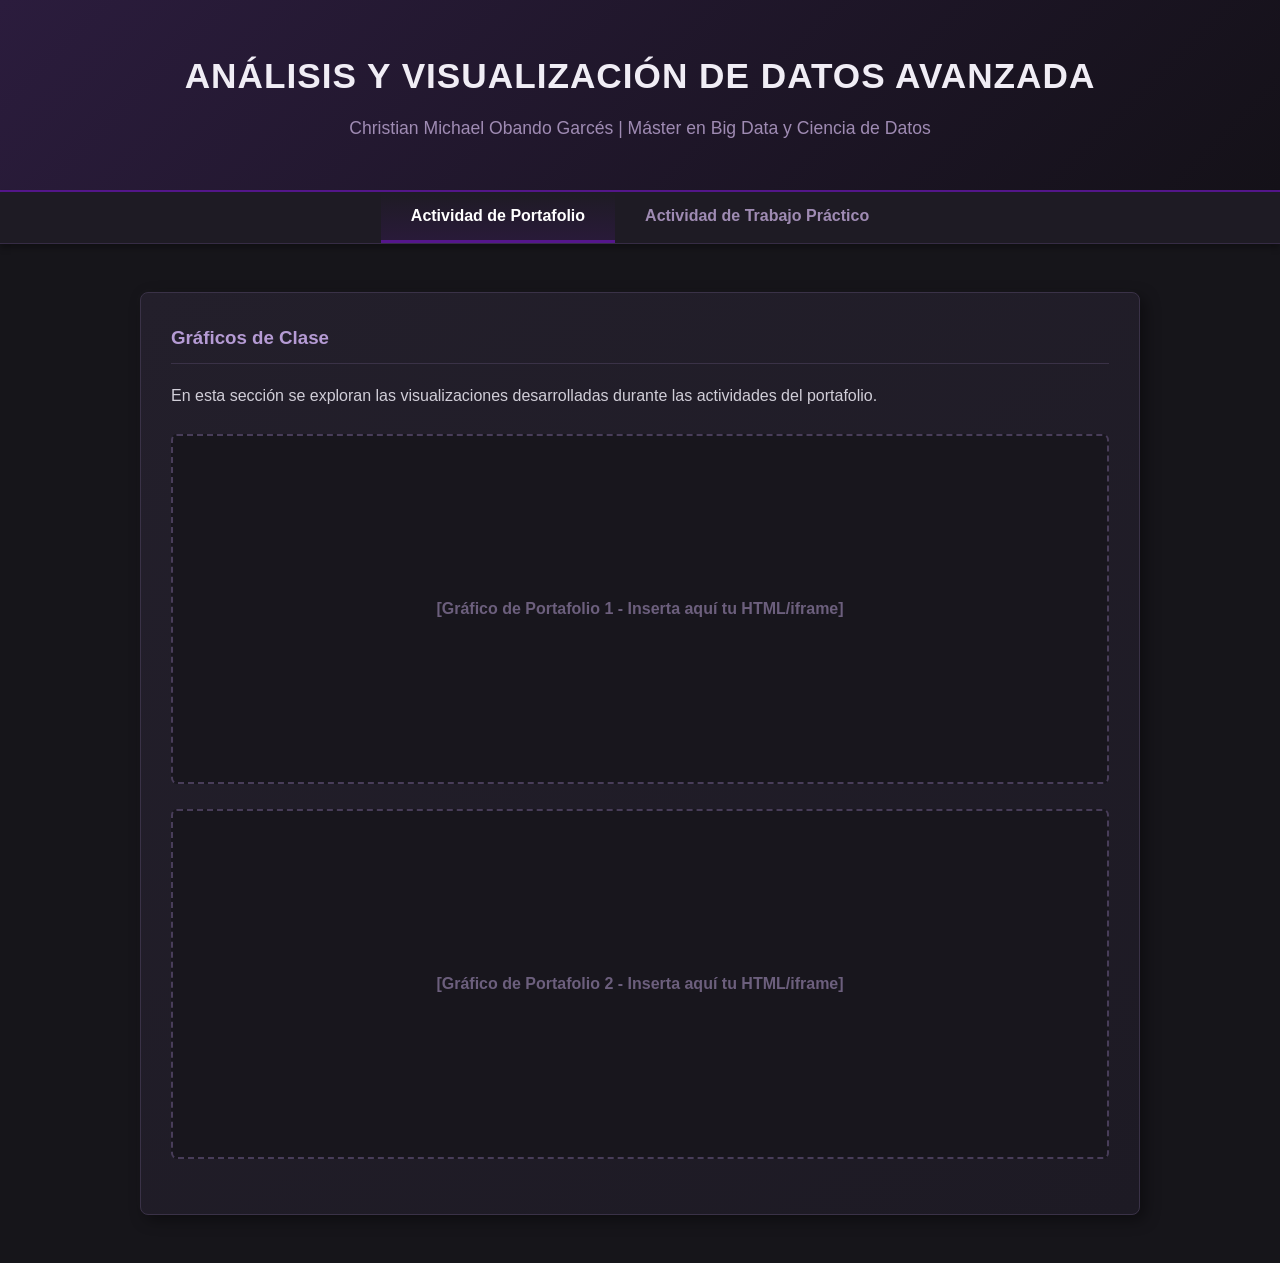
==== index.html @ f26d8109 "refactor: diseno metalico morado y barra de navegacion anadida" ====
<!DOCTYPE html>
<html lang="es">
<head>
    <meta charset="UTF-8">
    <meta name="viewport" content="width=device-width, initial-scale=1.0">
    <title>Portafolio de Visualización de Datos | Big Data</title>
    <link rel="stylesheet" href="style.css">
</head>
<body>
    <header>
        <h1>Análisis y Visualización de Datos Avanzada</h1>
        <h2>Christian Michael Obando Garcés | Máster en Big Data y Ciencia de Datos</h2>
    </header>

    <nav class="navbar">
        <button class="nav-btn active" onclick="switchTab('portafolio', this)">Actividad de Portafolio</button>
        <button class="nav-btn" onclick="switchTab('trabajo-practico', this)">Actividad de Trabajo Práctico</button>
    </nav>

    <main>
        <section id="portafolio" class="tab-content active">
            <div class="card">
                <h3>Gráficos de Clase</h3>
                <p>En esta sección se exploran las visualizaciones desarrolladas durante las actividades del portafolio.</p>
                
                <div class="dummy-chart">
                    [Gráfico de Portafolio 1 - Inserta aquí tu HTML/iframe]
                </div>
                
                <div class="dummy-chart">
                    [Gráfico de Portafolio 2 - Inserta aquí tu HTML/iframe]
                </div>
            </div>
        </section>

        <section id="trabajo-practico" class="tab-content">
            <div class="card">
                <h3>Trabajo Práctico: Visualizaciones Avanzadas</h3>
                <p>Implementación de múltiples herramientas, mapas y elementos dinámicos interactivos.</p>
                
                <div class="dummy-chart">
                    [Mapa Interactivo o Gráfico Dinámico - Inserta aquí tu HTML/iframe]
                </div>

                <div class="dummy-chart" style="height: 450px;">
                    [Dashboard / Más de 2 tipos de gráficos - Inserta aquí tu HTML/iframe]
                </div>
            </div>
        </section>
    </main>

    <script>
        function switchTab(tabId, btnElement) {
            // Ocultar todas las secciones
            document.querySelectorAll('.tab-content').forEach(tab => {
                tab.classList.remove('active');
            });
            // Quitar clase active de todos los botones
            document.querySelectorAll('.nav-btn').forEach(btn => {
                btn.classList.remove('active');
            });

            // Mostrar la sección seleccionada y activar su botón
            document.getElementById(tabId).classList.add('active');
            btnElement.classList.add('active');
        }
    </script>
</body>
</html>
---- style.css ----
/* Paleta base: Metálicos oscuros y morado (#55168C) */
body {
    font-family: 'Segoe UI', Tahoma, Geneva, Verdana, sans-serif;
    background-color: #16151a; /* Gris muy oscuro, casi negro */
    color: #d1ced8; /* Blanco metálico desaturado */
    margin: 0;
    padding: 0;
    line-height: 1.6;
}

header {
    background: linear-gradient(135deg, #2b1c3d, #141118); /* Degradado metálico oscuro */
    border-bottom: 2px solid #55168C; /* Tu color de acento */
    padding: 3rem 1rem;
    text-align: center;
    box-shadow: 0 4px 15px rgba(0, 0, 0, 0.5);
}

header h1 {
    margin: 0;
    font-size: 2.2rem;
    color: #f0edf5;
    text-transform: uppercase;
    letter-spacing: 1px;
}

header h2 {
    margin: 10px 0 0 0;
    font-size: 1.1rem;
    font-weight: 300;
    color: #9f8bb3; /* Morado muy desaturado */
}

/* Estilos de la Barra de Navegación */
.navbar {
    display: flex;
    justify-content: center;
    background-color: #1e1b24;
    padding: 0;
    border-bottom: 1px solid #362c45;
    box-shadow: 0 4px 6px rgba(0,0,0,0.3);
}

.nav-btn {
    background: none;
    border: none;
    color: #9f8bb3;
    padding: 15px 30px;
    font-size: 1rem;
    font-weight: 600;
    cursor: pointer;
    transition: all 0.3s ease;
    border-bottom: 3px solid transparent;
}

.nav-btn:hover {
    color: #ffffff;
    background-color: #26222e;
}

.nav-btn.active {
    color: #ffffff;
    border-bottom: 3px solid #55168C; /* Línea indicadora con tu color */
    background: linear-gradient(to top, rgba(85, 22, 140, 0.2), transparent);
}

/* Contenedor Principal */
main {
    max-width: 1000px;
    margin: 3rem auto;
    padding: 0 20px;
}

/* Lógica para mostrar/ocultar pestañas */
.tab-content {
    display: none;
    animation: fadeIn 0.4s ease-in-out;
}

.tab-content.active {
    display: block;
}

@keyframes fadeIn {
    from { opacity: 0; transform: translateY(10px); }
    to { opacity: 1; transform: translateY(0); }
}

/* Tarjetas de Contenido */
.card {
    background: linear-gradient(145deg, #231f2b, #1d1a24); /* Efecto placa metálica */
    border: 1px solid #3a3247;
    border-radius: 8px;
    padding: 30px;
    box-shadow: 5px 5px 15px rgba(0,0,0,0.4), 
               -2px -2px 10px rgba(255,255,255,0.02);
}

h3 {
    color: #b59bd4;
    border-bottom: 1px solid #3a3247;
    padding-bottom: 10px;
    margin-top: 0;
}

/* Estilo de los dummies (cajas de los gráficos) */
.dummy-chart {
    background-color: #18161d;
    border: 2px dashed #483d59;
    border-radius: 6px;
    height: 350px;
    display: flex;
    align-items: center;
    justify-content: center;
    color: #6c5f7d;
    font-weight: bold;
    margin: 25px 0;
    text-align: center;
    padding: 20px;
    box-sizing: border-box;
    transition: border-color 0.3s ease;
}

.dummy-chart:hover {
    border-color: #55168C;
    color: #8c7aa1;
}
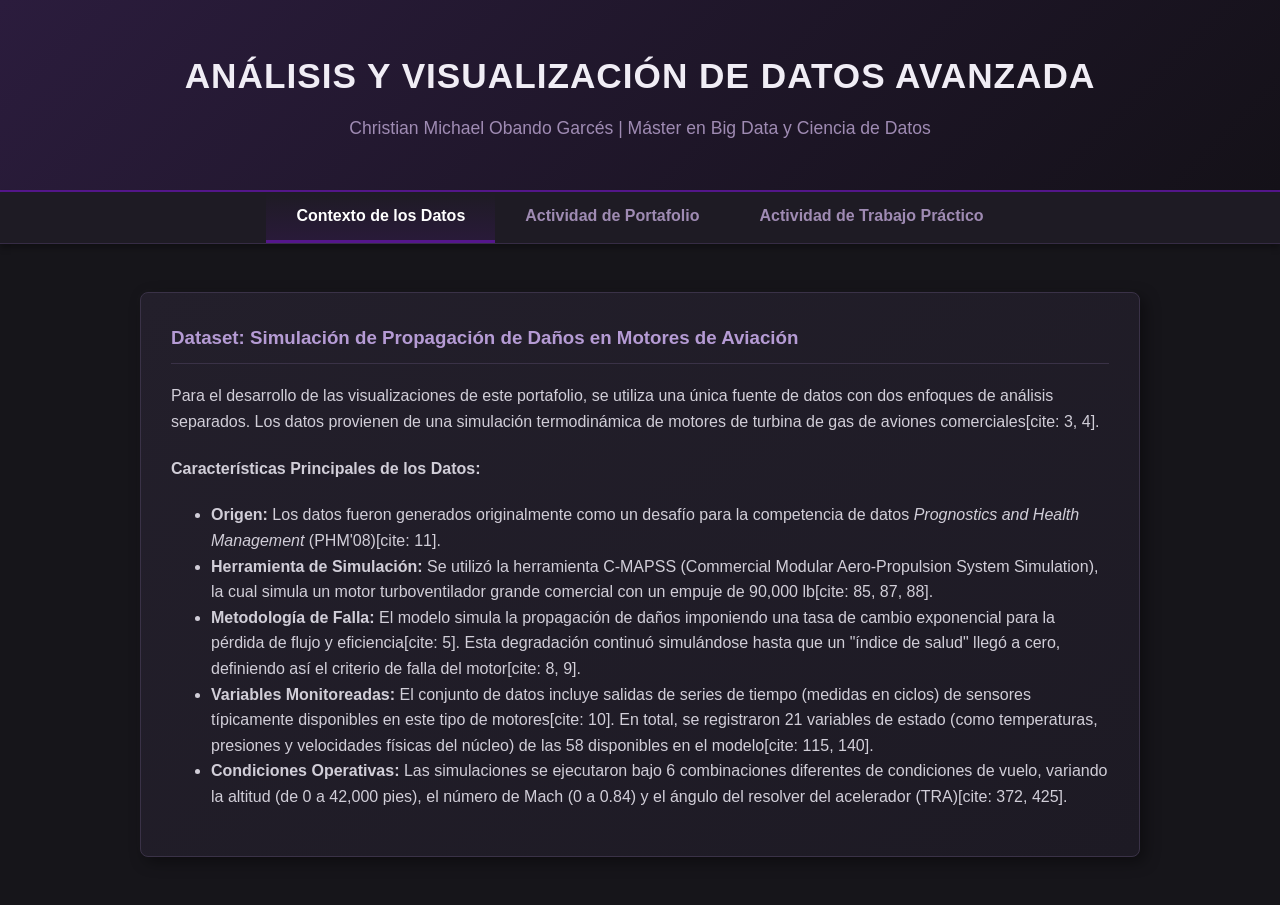
==== commit f38ae6eb: "feat: se agrega seccion introductoria sobre el dataset C-MAPSS" ====
--- a/index.html
+++ b/index.html
@@ -13,15 +13,32 @@
     </header>
 
     <nav class="navbar">
-        <button class="nav-btn active" onclick="switchTab('portafolio', this)">Actividad de Portafolio</button>
+        <button class="nav-btn active" onclick="switchTab('contexto-datos', this)">Contexto de los Datos</button>
+        <button class="nav-btn" onclick="switchTab('portafolio', this)">Actividad de Portafolio</button>
         <button class="nav-btn" onclick="switchTab('trabajo-practico', this)">Actividad de Trabajo Práctico</button>
     </nav>
 
     <main>
-        <section id="portafolio" class="tab-content active">
+        <section id="contexto-datos" class="tab-content active">
+            <div class="card">
+                <h3>Dataset: Simulación de Propagación de Daños en Motores de Aviación</h3>
+                <p>Para el desarrollo de las visualizaciones de este portafolio, se utiliza una única fuente de datos con dos enfoques de análisis separados. Los datos provienen de una simulación termodinámica de motores de turbina de gas de aviones comerciales[cite: 3, 4].</p>
+                
+                <h4>Características Principales de los Datos:</h4>
+                <ul>
+                    <li><strong>Origen:</strong> Los datos fueron generados originalmente como un desafío para la competencia de datos <em>Prognostics and Health Management</em> (PHM'08)[cite: 11].</li>
+                    <li><strong>Herramienta de Simulación:</strong> Se utilizó la herramienta C-MAPSS (Commercial Modular Aero-Propulsion System Simulation), la cual simula un motor turboventilador grande comercial con un empuje de 90,000 lb[cite: 85, 87, 88].</li>
+                    <li><strong>Metodología de Falla:</strong> El modelo simula la propagación de daños imponiendo una tasa de cambio exponencial para la pérdida de flujo y eficiencia[cite: 5]. Esta degradación continuó simulándose hasta que un "índice de salud" llegó a cero, definiendo así el criterio de falla del motor[cite: 8, 9].</li>
+                    <li><strong>Variables Monitoreadas:</strong> El conjunto de datos incluye salidas de series de tiempo (medidas en ciclos) de sensores típicamente disponibles en este tipo de motores[cite: 10]. En total, se registraron 21 variables de estado (como temperaturas, presiones y velocidades físicas del núcleo) de las 58 disponibles en el modelo[cite: 115, 140].</li>
+                    <li><strong>Condiciones Operativas:</strong> Las simulaciones se ejecutaron bajo 6 combinaciones diferentes de condiciones de vuelo, variando la altitud (de 0 a 42,000 pies), el número de Mach (0 a 0.84) y el ángulo del resolver del acelerador (TRA)[cite: 372, 425].</li>
+                </ul>
+            </div>
+        </section>
+
+        <section id="portafolio" class="tab-content">
             <div class="card">
                 <h3>Gráficos de Clase</h3>
-                <p>En esta sección se exploran las visualizaciones desarrolladas durante las actividades del portafolio.</p>
+                <p>En esta sección se exploran las visualizaciones desarrolladas durante las actividades del portafolio, enfocadas en el análisis exploratorio inicial de la degradación del motor.</p>
                 
                 <div class="dummy-chart">
                     [Gráfico de Portafolio 1 - Inserta aquí tu HTML/iframe]
@@ -36,7 +53,7 @@
         <section id="trabajo-practico" class="tab-content">
             <div class="card">
                 <h3>Trabajo Práctico: Visualizaciones Avanzadas</h3>
-                <p>Implementación de múltiples herramientas, mapas y elementos dinámicos interactivos.</p>
+                <p>Implementación de múltiples herramientas, mapas y elementos dinámicos interactivos para evaluar el ciclo de vida (RUL) de los motores simulados.</p>
                 
                 <div class="dummy-chart">
                     [Mapa Interactivo o Gráfico Dinámico - Inserta aquí tu HTML/iframe]
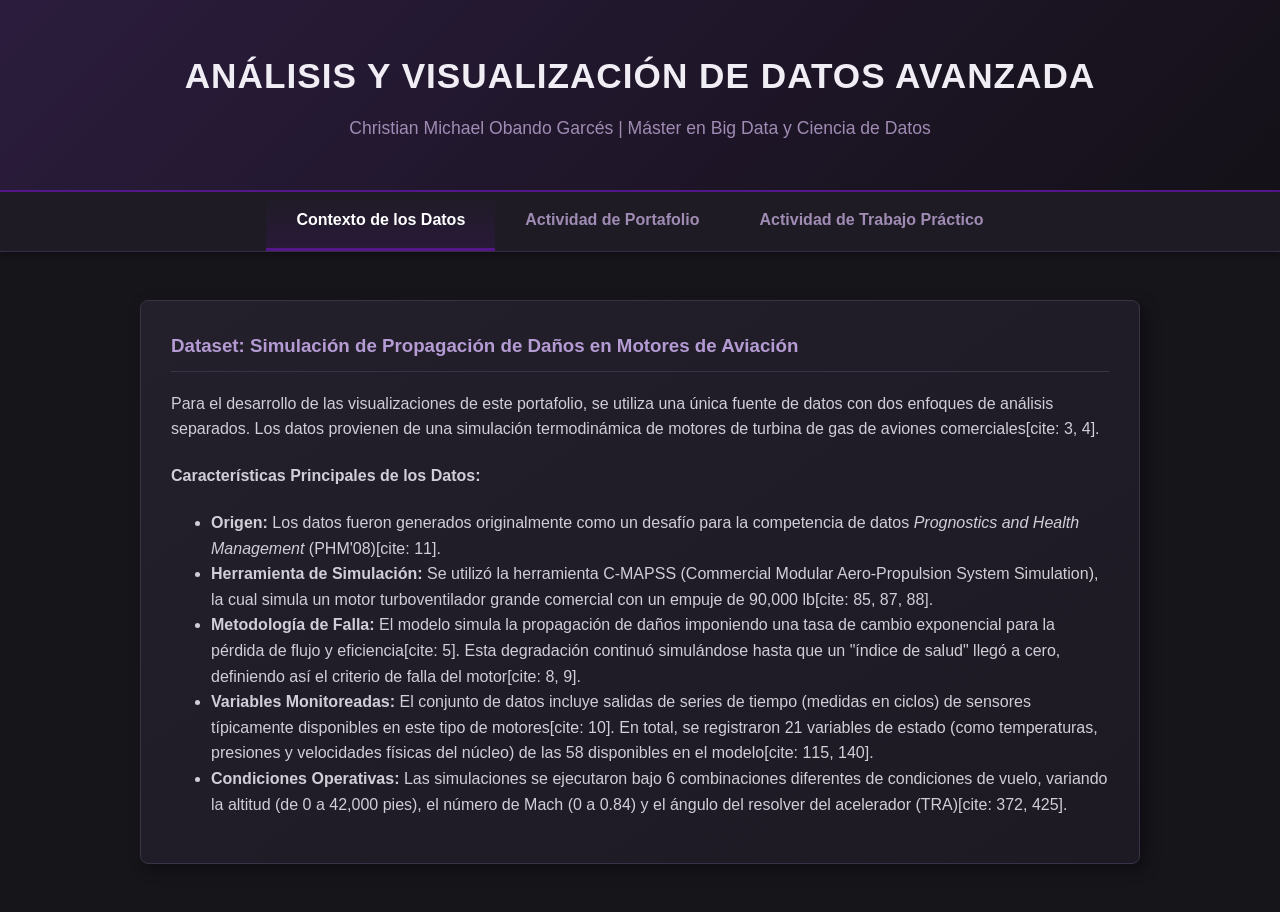
==== commit ed894952: "feat: grafica faltante" ====
--- a/index.html
+++ b/index.html
@@ -3,7 +3,7 @@
 <head>
     <meta charset="UTF-8">
     <meta name="viewport" content="width=device-width, initial-scale=1.0">
-    <title>Portafolio de Visualización de Datos | Big Data</title>
+    <title>Portafolio de Visualización de Datos | Contexto</title>
     <link rel="stylesheet" href="style.css">
 </head>
 <body>
@@ -13,13 +13,13 @@
     </header>
 
     <nav class="navbar">
-        <button class="nav-btn active" onclick="switchTab('contexto-datos', this)">Contexto de los Datos</button>
-        <button class="nav-btn" onclick="switchTab('portafolio', this)">Actividad de Portafolio</button>
-        <button class="nav-btn" onclick="switchTab('trabajo-practico', this)">Actividad de Trabajo Práctico</button>
+        <a href="index.html" class="nav-btn active">Contexto de los Datos</a>
+        <a href="portafolio.html" class="nav-btn">Actividad de Portafolio</a>
+        <a href="trabajo-practico.html" class="nav-btn">Actividad de Trabajo Práctico</a>
     </nav>
 
     <main>
-        <section id="contexto-datos" class="tab-content active">
+        <section class="tab-content active">
             <div class="card">
                 <h3>Dataset: Simulación de Propagación de Daños en Motores de Aviación</h3>
                 <p>Para el desarrollo de las visualizaciones de este portafolio, se utiliza una única fuente de datos con dos enfoques de análisis separados. Los datos provienen de una simulación termodinámica de motores de turbina de gas de aviones comerciales[cite: 3, 4].</p>
@@ -34,53 +34,6 @@
                 </ul>
             </div>
         </section>
-
-        <section id="portafolio" class="tab-content">
-            <div class="card">
-                <h3>Gráficos de Clase</h3>
-                <p>En esta sección se exploran las visualizaciones desarrolladas durante las actividades del portafolio, enfocadas en el análisis exploratorio inicial de la degradación del motor.</p>
-                
-                <div class="dummy-chart">
-                    [Gráfico de Portafolio 1 - Inserta aquí tu HTML/iframe]
-                </div>
-                
-                <div class="dummy-chart">
-                    [Gráfico de Portafolio 2 - Inserta aquí tu HTML/iframe]
-                </div>
-            </div>
-        </section>
-
-        <section id="trabajo-practico" class="tab-content">
-            <div class="card">
-                <h3>Trabajo Práctico: Visualizaciones Avanzadas</h3>
-                <p>Implementación de múltiples herramientas, mapas y elementos dinámicos interactivos para evaluar el ciclo de vida (RUL) de los motores simulados.</p>
-                
-                <div class="dummy-chart">
-                    [Mapa Interactivo o Gráfico Dinámico - Inserta aquí tu HTML/iframe]
-                </div>
-
-                <div class="dummy-chart" style="height: 450px;">
-                    [Dashboard / Más de 2 tipos de gráficos - Inserta aquí tu HTML/iframe]
-                </div>
-            </div>
-        </section>
     </main>
-
-    <script>
-        function switchTab(tabId, btnElement) {
-            // Ocultar todas las secciones
-            document.querySelectorAll('.tab-content').forEach(tab => {
-                tab.classList.remove('active');
-            });
-            // Quitar clase active de todos los botones
-            document.querySelectorAll('.nav-btn').forEach(btn => {
-                btn.classList.remove('active');
-            });
-
-            // Mostrar la sección seleccionada y activar su botón
-            document.getElementById(tabId).classList.add('active');
-            btnElement.classList.add('active');
-        }
-    </script>
 </body>
 </html>
--- a/style.css
+++ b/style.css
@@ -42,6 +42,8 @@
 }
 
 .nav-btn {
+    text-decoration: none; /* Quita el subrayado de los enlaces */
+    display: inline-block; /* Asegura que el enlace respete el padding */
     background: none;
     border: none;
     color: #9f8bb3;
@@ -71,14 +73,10 @@
     padding: 0 20px;
 }
 
-/* Lógica para mostrar/ocultar pestañas */
+/* Lógica de pestañas (simplificada para HTML separados) */
 .tab-content {
-    display: none;
+    display: block; /* Siempre visible porque cada vista tiene su propio HTML */
     animation: fadeIn 0.4s ease-in-out;
-}
-
-.tab-content.active {
-    display: block;
 }
 
 @keyframes fadeIn {
@@ -103,7 +101,7 @@
     margin-top: 0;
 }
 
-/* Estilo de los dummies (cajas de los gráficos) */
+/* Estilo de los dummies (cajas de los gráficos estáticos) */
 .dummy-chart {
     background-color: #18161d;
     border: 2px dashed #483d59;
@@ -124,4 +122,44 @@
 .dummy-chart:hover {
     border-color: #55168C;
     color: #8c7aa1;
+}
+
+/* Contenedor de visualización mejorado (Para gráficos dinámicos interactivos) */
+.viz-container {
+    display: flex;
+    flex-direction: column;
+    margin-bottom: 40px;
+    background: #ffffff; /* Fondo blanco para que la gráfica resalte */
+    border-radius: 12px;
+    overflow: hidden;
+    border: 1px solid #3a3247;
+}
+
+.chart-frame {
+    width: 100%;
+    height: 500px;
+}
+
+.chart-frame iframe {
+    width: 100%;
+    height: 100%;
+    border: none;
+}
+
+.chart-description {
+    padding: 20px;
+    background: #1e1b24; /* Mantiene el tono oscuro para el texto */
+    color: #d1ced8;
+    border-top: 3px solid #55168C;
+}
+
+.chart-description h4 {
+    margin-top: 0;
+    color: #b59bd4;
+}
+
+.intro-text {
+    font-style: italic;
+    color: #9f8bb3;
+    margin-bottom: 30px;
 }
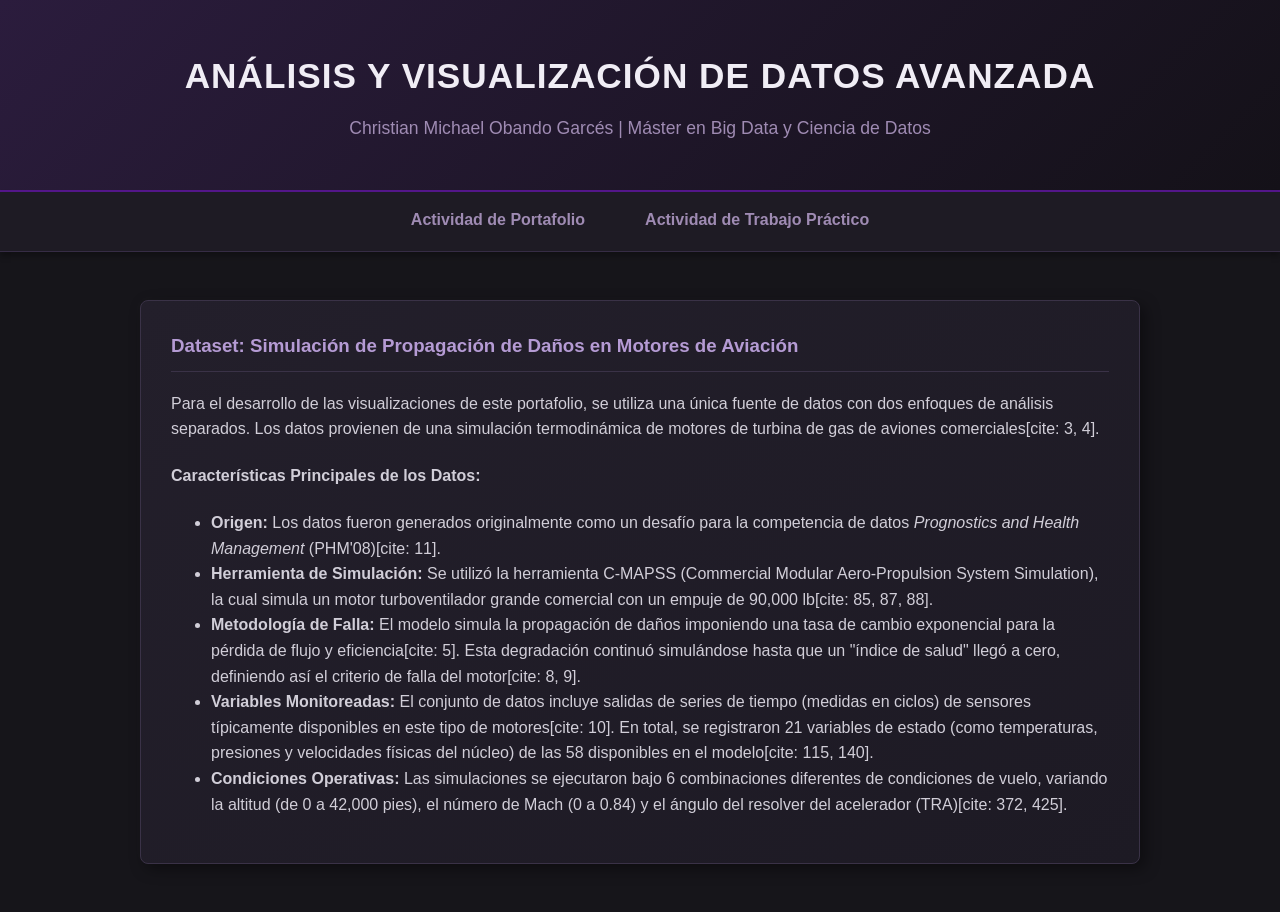
==== commit e34b7cc4: "update" ====
--- a/index.html
+++ b/index.html
@@ -13,7 +13,6 @@
     </header>
 
     <nav class="navbar">
-        <a href="index.html" class="nav-btn active">Contexto de los Datos</a>
         <a href="portafolio.html" class="nav-btn">Actividad de Portafolio</a>
         <a href="trabajo-practico.html" class="nav-btn">Actividad de Trabajo Práctico</a>
     </nav>
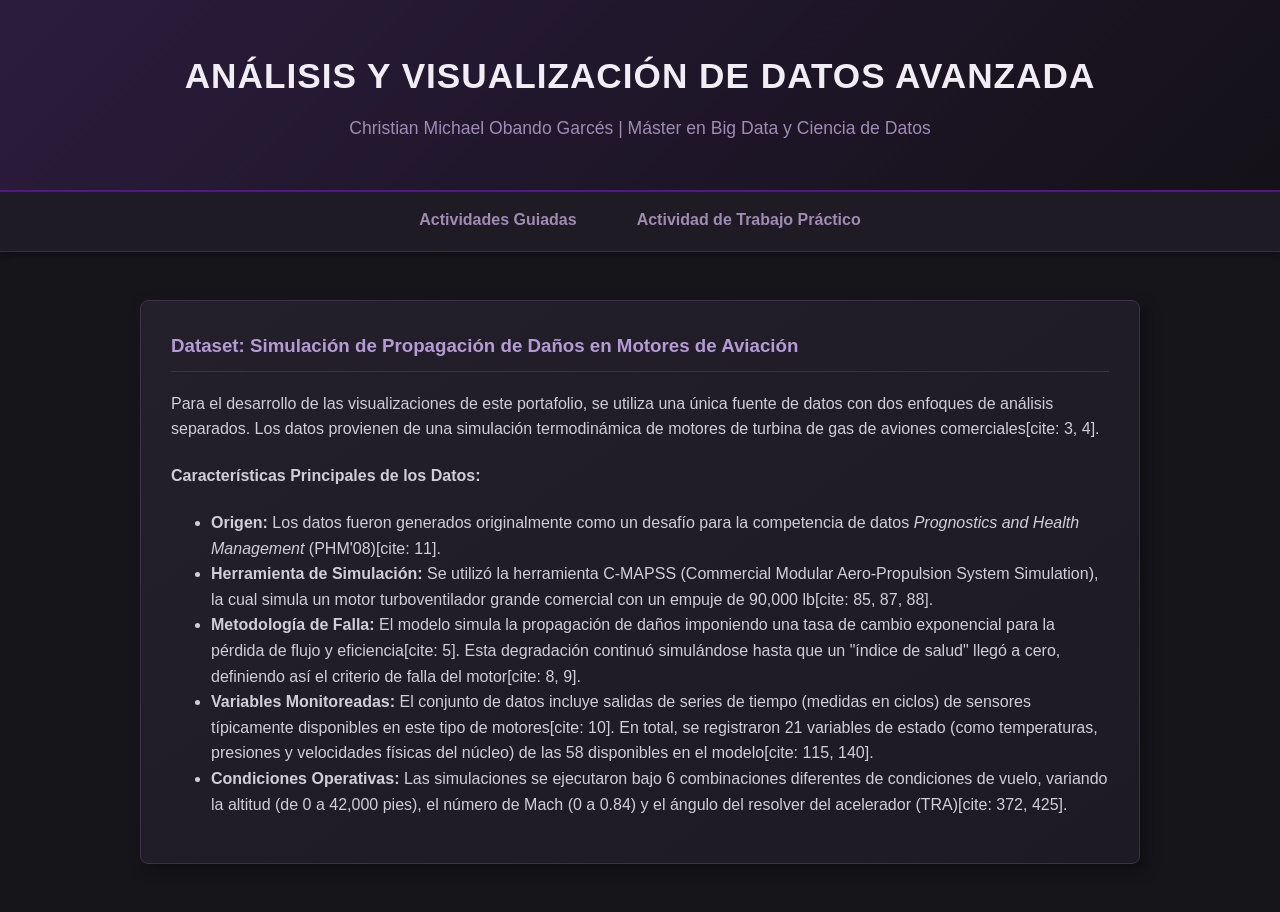
==== commit 96600abb: "update" ====
--- a/index.html
+++ b/index.html
@@ -13,8 +13,8 @@
     </header>
 
     <nav class="navbar">
-        <a href="portafolio.html" class="nav-btn">Actividad de Portafolio</a>
-        <a href="trabajo-practico.html" class="nav-btn">Actividad de Trabajo Práctico</a>
+        <a href="actividad_guiada.html" class="nav-btn">Actividades Guiadas</a>
+        <a href="actividad_practico.html" class="nav-btn">Actividad de Trabajo Práctico</a>
     </nav>
 
     <main>
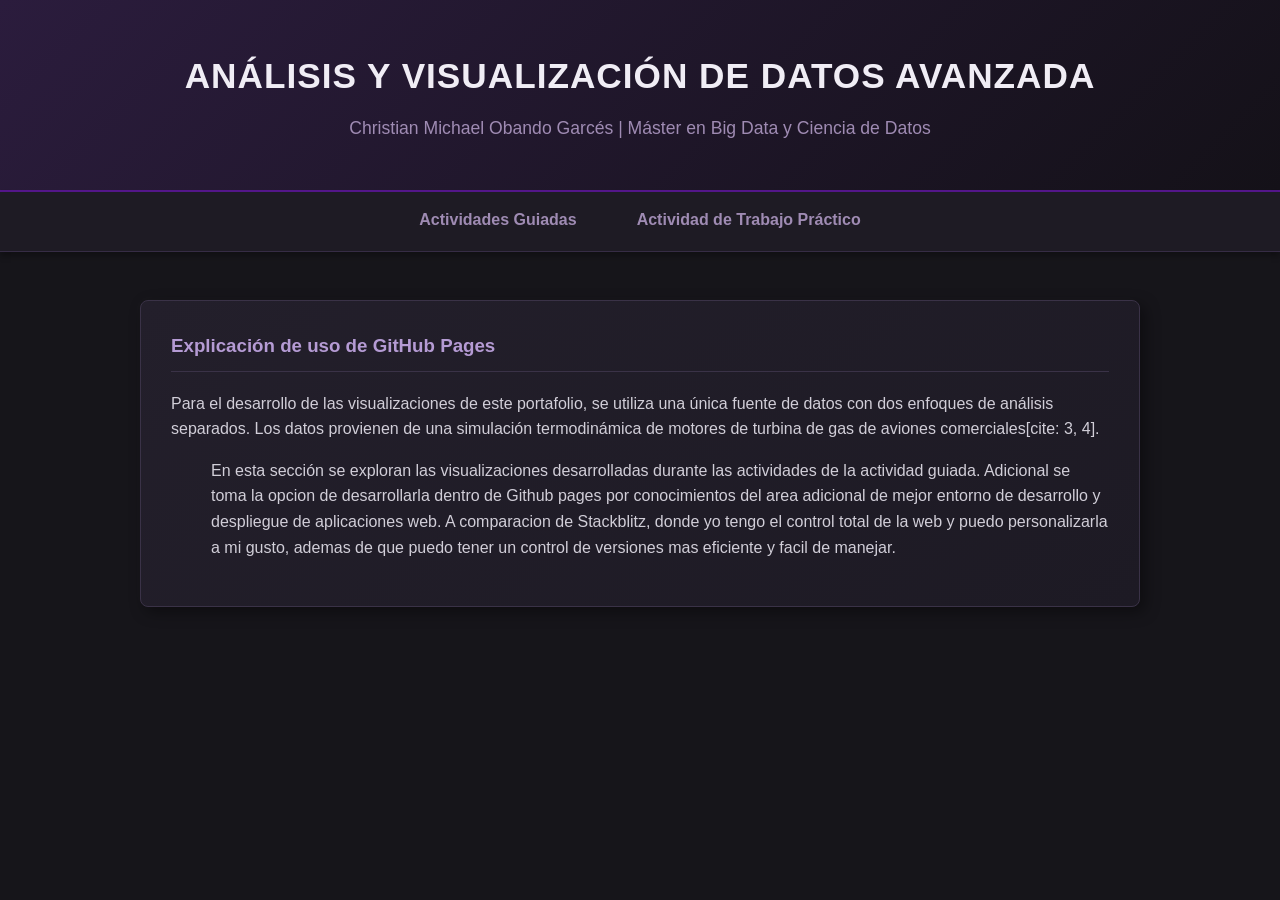
==== commit 1d9b5702: "update" ====
--- a/index.html
+++ b/index.html
@@ -20,16 +20,12 @@
     <main>
         <section class="tab-content active">
             <div class="card">
-                <h3>Dataset: Simulación de Propagación de Daños en Motores de Aviación</h3>
+                <h3>Explicación de uso de GitHub Pages</h3>
                 <p>Para el desarrollo de las visualizaciones de este portafolio, se utiliza una única fuente de datos con dos enfoques de análisis separados. Los datos provienen de una simulación termodinámica de motores de turbina de gas de aviones comerciales[cite: 3, 4].</p>
-                
-                <h4>Características Principales de los Datos:</h4>
                 <ul>
-                    <li><strong>Origen:</strong> Los datos fueron generados originalmente como un desafío para la competencia de datos <em>Prognostics and Health Management</em> (PHM'08)[cite: 11].</li>
-                    <li><strong>Herramienta de Simulación:</strong> Se utilizó la herramienta C-MAPSS (Commercial Modular Aero-Propulsion System Simulation), la cual simula un motor turboventilador grande comercial con un empuje de 90,000 lb[cite: 85, 87, 88].</li>
-                    <li><strong>Metodología de Falla:</strong> El modelo simula la propagación de daños imponiendo una tasa de cambio exponencial para la pérdida de flujo y eficiencia[cite: 5]. Esta degradación continuó simulándose hasta que un "índice de salud" llegó a cero, definiendo así el criterio de falla del motor[cite: 8, 9].</li>
-                    <li><strong>Variables Monitoreadas:</strong> El conjunto de datos incluye salidas de series de tiempo (medidas en ciclos) de sensores típicamente disponibles en este tipo de motores[cite: 10]. En total, se registraron 21 variables de estado (como temperaturas, presiones y velocidades físicas del núcleo) de las 58 disponibles en el modelo[cite: 115, 140].</li>
-                    <li><strong>Condiciones Operativas:</strong> Las simulaciones se ejecutaron bajo 6 combinaciones diferentes de condiciones de vuelo, variando la altitud (de 0 a 42,000 pies), el número de Mach (0 a 0.84) y el ángulo del resolver del acelerador (TRA)[cite: 372, 425].</li>
+                    En esta sección se exploran las visualizaciones desarrolladas durante las actividades de la actividad guiada. Adicional se toma la opcion de desarrollarla dentro de Github
+                    pages por conocimientos del area adicional de mejor entorno de desarrollo y despliegue de aplicaciones web. A comparacion de Stackblitz, donde yo tengo el control total de la web 
+                    y puedo personalizarla a mi gusto, ademas de que puedo tener un control de versiones mas eficiente y facil de manejar.
                 </ul>
             </div>
         </section>
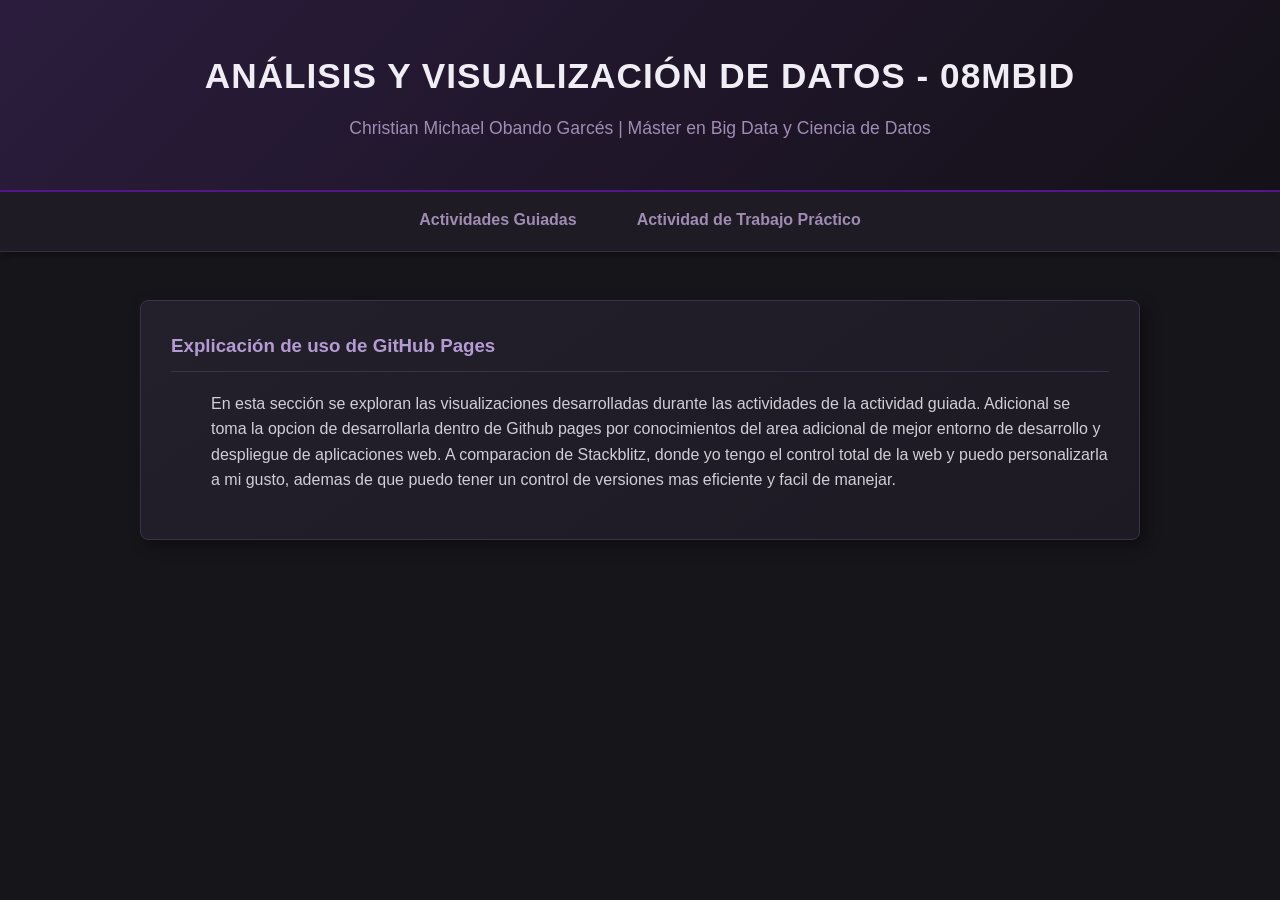
==== commit 80ab4ae0: "update" ====
--- a/index.html
+++ b/index.html
@@ -8,7 +8,7 @@
 </head>
 <body>
     <header>
-        <h1>Análisis y Visualización de Datos Avanzada</h1>
+        <h1>Análisis y Visualización de Datos - 08MBID </h1>
         <h2>Christian Michael Obando Garcés | Máster en Big Data y Ciencia de Datos</h2>
     </header>
 
@@ -21,7 +21,6 @@
         <section class="tab-content active">
             <div class="card">
                 <h3>Explicación de uso de GitHub Pages</h3>
-                <p>Para el desarrollo de las visualizaciones de este portafolio, se utiliza una única fuente de datos con dos enfoques de análisis separados. Los datos provienen de una simulación termodinámica de motores de turbina de gas de aviones comerciales[cite: 3, 4].</p>
                 <ul>
                     En esta sección se exploran las visualizaciones desarrolladas durante las actividades de la actividad guiada. Adicional se toma la opcion de desarrollarla dentro de Github
                     pages por conocimientos del area adicional de mejor entorno de desarrollo y despliegue de aplicaciones web. A comparacion de Stackblitz, donde yo tengo el control total de la web 
